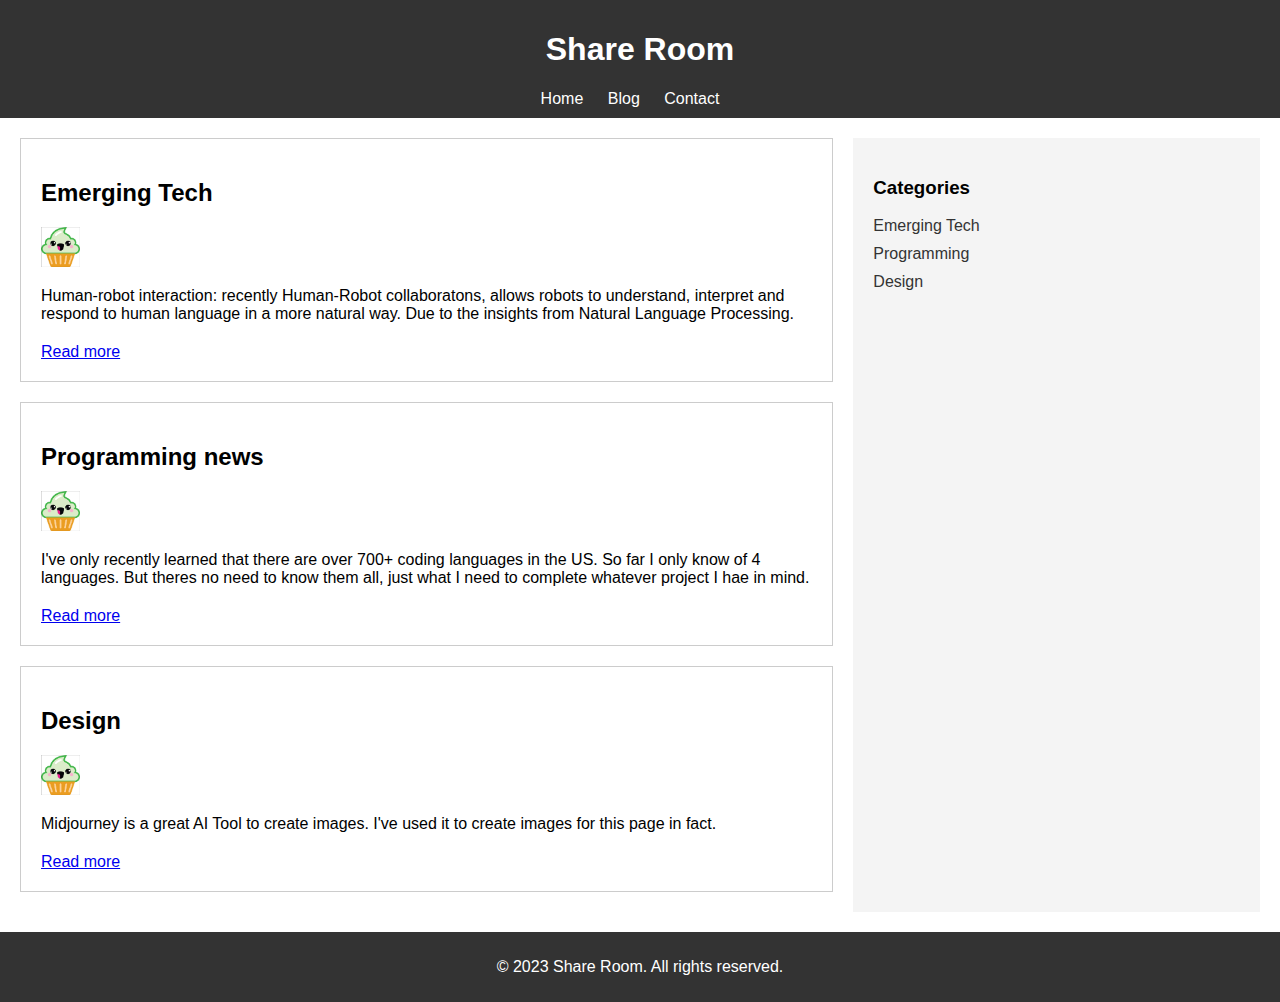
==== index.html @ dad0309f "Blog Project initial commit" ====
<!DOCTYPE html>
<html lang="en">
<head>
	<meta charset="UTF-8">
	<meta name="viewport" content="width=device-width, initial-scale=1.0">
	<link rel="stylesheet" type="text/css" href="styles.css">
	<title>Blog Zone</title>
</head>
<header>
	<h1>Share Room</h1>
		<nav>
			<ul>
				<li><a href="./index.html">Home</a></li>
				<li class="dropdown">
					<a href="#">Blog</a>
				<div class="dropdown-content">
					<a href="posts/emerging-tech.html">Emerging-Tech</a>
					<a href="posts/programming-news.html">Programming-News</a>
					<a href="posts/design.html">Design</a>
				</div>
			    </li>
				<li><a href="./contact.html">Contact</a></li>
			</ul>
		</nav>
</header>
<body>
	<div class="grid-box">
		<section class="content">
			<article>
				<h2>
					Emerging Tech
				</h2>
				<div class="blog-post">
					<img src="images/cupcake_moji.png" alt="Post Image">
				    <p>
					Human-robot interaction: recently Human-Robot collaboratons, allows robots to understand, interpret and respond to human language in a more natural way. Due to the insights from Natural Language Processing.
				    </p>
			</div>
				<a href="posts/emerging-tech.html" class="additional-info">Read more</a>
			</article>
			<article>
				<h2>Programming news</h2>
				<div class="blog-post">
					<img src="images/cupcake_moji.png" alt="Post Image">
				<p>
					I've only recently learned that there are over 700+ coding languages in the US. So far I only know of 4 languages. But theres no need to know them all, just what I need to complete whatever project I hae in mind.

				</p>
			    </div>
				<a href="posts/programming-news.html" class="additional-info">Read more</a>
			</article>
			<article>
				<h2>Design</h2>
				<div class="blog-post">
					<img src="images/cupcake_moji.png" alt="Post Image">
				<p>
					Midjourney is a great AI Tool to create images. I've used it to create images for this page in fact.
				</p>
			    </div>
				<a href="posts/design.html">Read more</a>
			</article>
		</section>				
</body>
<div class="nav_container">
 	<h3>Categories</h3>
		<a href="posts/emerging-tech.html">Emerging Tech</a>
		<a href="posts/programming-news.html">Programming</a>
		<a href="posts/design.html">Design</a>
    </div> 
</div>
<footer>
		<p>&copy; 2023 Share Room. All rights reserved.</p>
</footer>       
</html>
---- styles.css ----
/* styles.css */
body {
    font-family: Arial, sans-serif;
    margin: 0;
    padding: 0;
}

header {
    background-color: #333;
    color: #fff;
    padding: 10px 0;
    text-align: center;
}

nav ul {
    list-style: none;
    margin: 0;
    padding: 0;
}

nav ul li {
    display: inline-block;
    margin-right: 20px;
}

nav a {
    text-decoration: none;
    color: #fff;
}

.dropbtn {
    display: inline-block;
    text-decoration: none;
    color: #fff;
}

.dropdown-content {
    display: none;
    position: absolute;
    background-color: #f9f9f9;
    min-width: 160px;
    box-shadow: 0px 8px 16px 0 px rgba(0,0,0,0.2);
    z-index: 1;
}

.dropdown-content a {
    padding: 12px 16px;
    display: block;
    text-decoration: none;
    color: #333;
}

.dropdown-content a:hover {
    background-color: #ddd;
}

.dropdown:hover .dropdown-content {
    display: block;
}


.grid-box {
    display: grid;
    grid-template-columns: 2fr 1fr;
    grid-gap: 20px;
    padding: 20px;
}

.content {
    display: flex;
    flex-direction: column;
}
 
.blog-post {
    margin-bottom: 20px;
}

.blog-post img {
    max-width: 5%;
    height: auto; 
}

article {
    margin-bottom: 20px;
    padding: 20px;
    border: 1px solid #ccc;
}

.nav_container {
    display: flex;
    flex-direction: column;
    background-color: #f4f4f4;
    padding: 20px;
    text-emphasis: moccasin;
  }

.nav_container a {
    margin-bottom: 10px;
    text-decoration: none;
    color: #333;
}

.form-and-social {
    display: grid;
    grid-template-columns: 1fr;
    grid-gap: 20px;
}

.social-text {
    font-size: 18px;
    padding: 10px;
    margin-bottom: 10px;
}

.social-sharing {
    background-color: #f4f4f4;
    margin-left: 15px;
}

.social-icons {
    display: flex;
    flex-direction: column;
    gap: 10px; 
    align-items: center;
}

.form-group {
    display: flex;
    flex-direction: column; 
    gap: 10px; 
}

.form-group input,
.form-group textarea {
    width:  100%;
    padding:  12px;
    font-size: 16px;
    border:  1px solid #ccc;
    border-radius: 5px;
}

.btn {
    background-color: #333;
    color: #fff;
    padding: 10px 20px;
    border: none;
    border-radius: 5px;
    font-size: 16px;
    cursor: pointer;
}

footer {
    background-color: #333;
    color: #fff;
    text-align: center;
    padding: 10px 0;
}
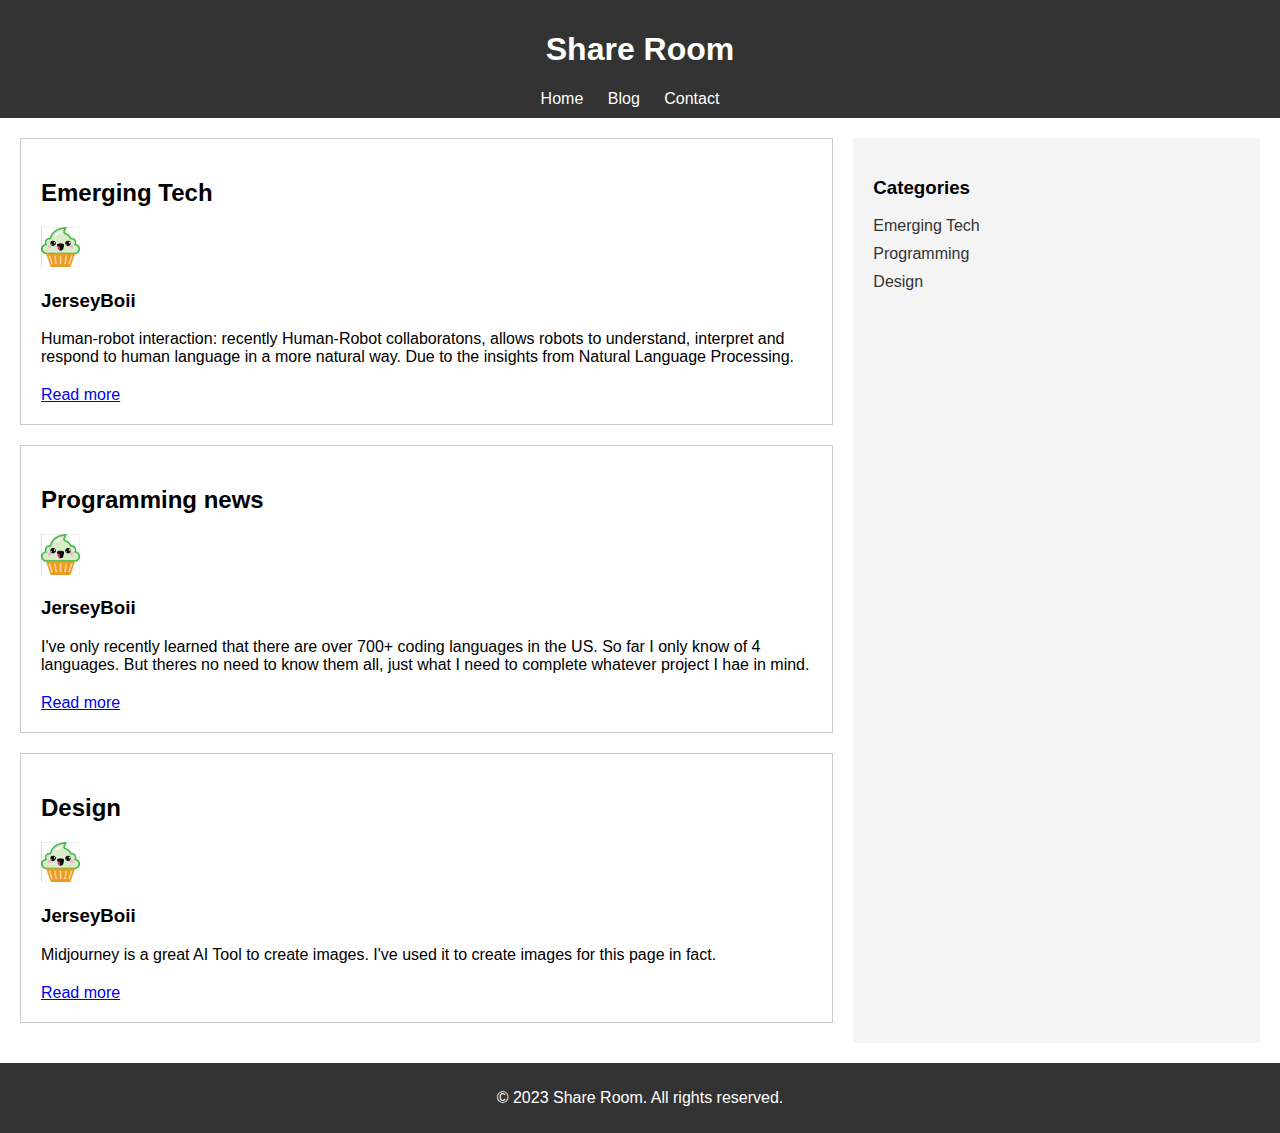
==== commit 31e8b7dc: "Adding Author for Blog Posts" ====
--- a/index.html
+++ b/index.html
@@ -32,6 +32,7 @@
 				</h2>
 				<div class="blog-post">
 					<img src="images/cupcake_moji.png" alt="Post Image">
+					<h3>JerseyBoii</h3>
 				    <p>
 					Human-robot interaction: recently Human-Robot collaboratons, allows robots to understand, interpret and respond to human language in a more natural way. Due to the insights from Natural Language Processing.
 				    </p>
@@ -42,6 +43,7 @@
 				<h2>Programming news</h2>
 				<div class="blog-post">
 					<img src="images/cupcake_moji.png" alt="Post Image">
+					<h3>JerseyBoii</h3>
 				<p>
 					I've only recently learned that there are over 700+ coding languages in the US. So far I only know of 4 languages. But theres no need to know them all, just what I need to complete whatever project I hae in mind.
 
@@ -53,6 +55,7 @@
 				<h2>Design</h2>
 				<div class="blog-post">
 					<img src="images/cupcake_moji.png" alt="Post Image">
+					<h3>JerseyBoii</h3>
 				<p>
 					Midjourney is a great AI Tool to create images. I've used it to create images for this page in fact.
 				</p>
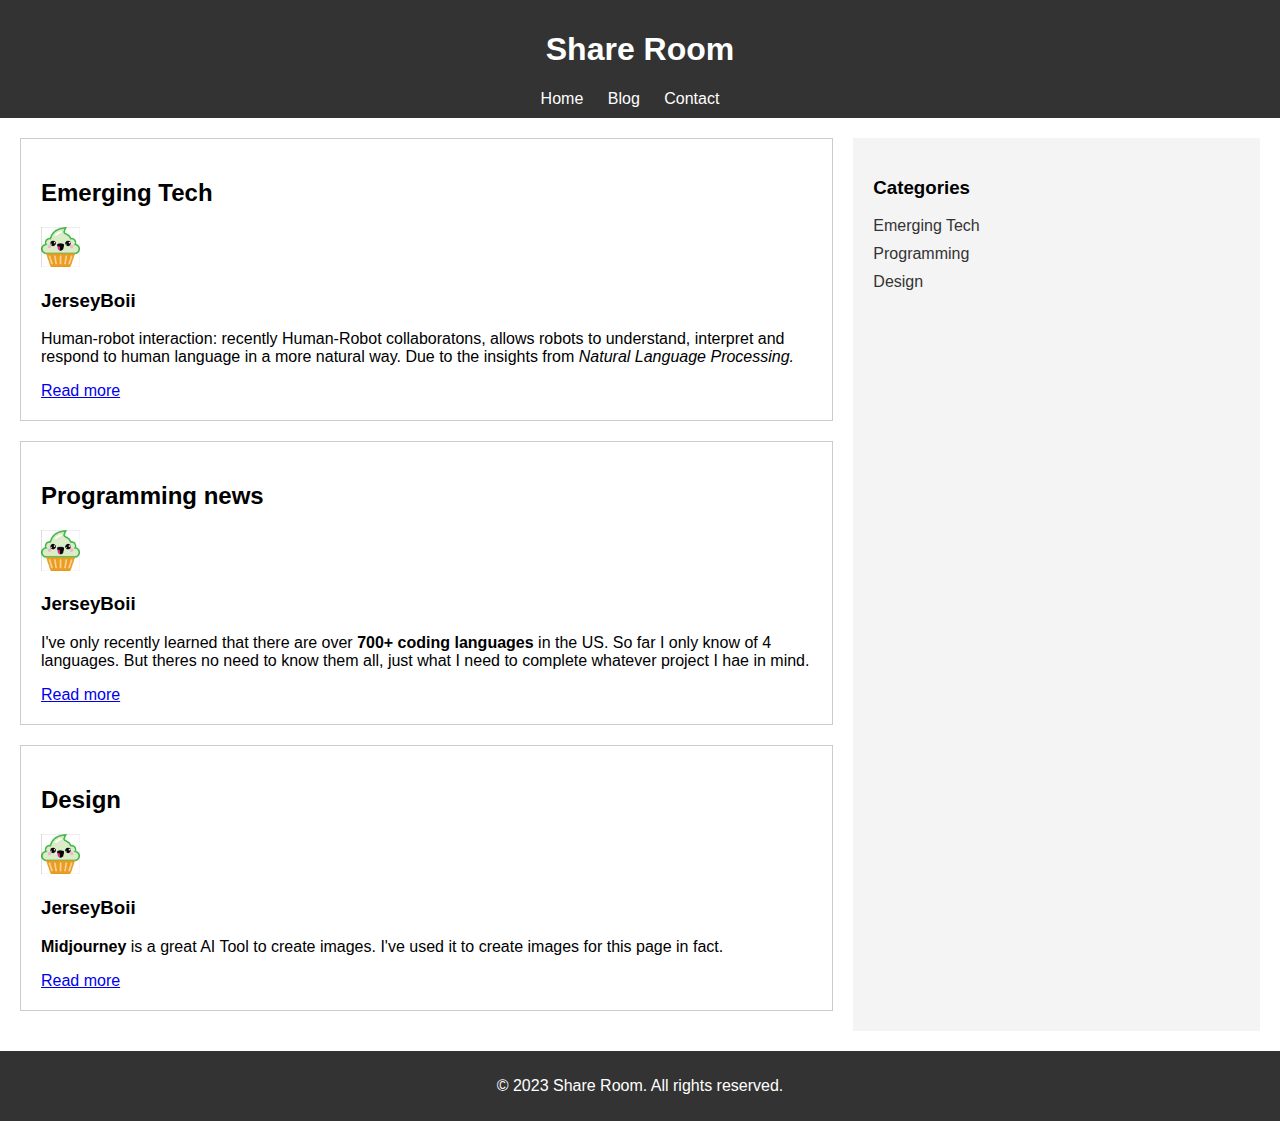
==== commit 247b0023: "adding additional CSS files and structure changes" ====
--- a/index.html
+++ b/index.html
@@ -3,7 +3,7 @@
 <head>
 	<meta charset="UTF-8">
 	<meta name="viewport" content="width=device-width, initial-scale=1.0">
-	<link rel="stylesheet" type="text/css" href="styles.css">
+	<link rel="stylesheet" type="text/css" href="css/main.css">
 	<title>Blog Zone</title>
 </head>
 <header>
@@ -14,61 +14,52 @@
 				<li class="dropdown">
 					<a href="#">Blog</a>
 				<div class="dropdown-content">
-					<a href="posts/emerging-tech.html">Emerging-Tech</a>
-					<a href="posts/programming-news.html">Programming-News</a>
-					<a href="posts/design.html">Design</a>
+					<a href="pages/emerging-tech.html">Emerging-Tech</a>
+					<a href="pages/programming-news.html">Programming-News</a>
+					<a href="pages/design.html">Design</a>
 				</div>
 			    </li>
-				<li><a href="./contact.html">Contact</a></li>
+				<li><a href="pages/contact.html">Contact</a></li>
 			</ul>
 		</nav>
 </header>
 <body>
-	<div class="grid-box">
-		<section class="content">
-			<article>
-				<h2>
-					Emerging Tech
-				</h2>
-				<div class="blog-post">
-					<img src="images/cupcake_moji.png" alt="Post Image">
-					<h3>JerseyBoii</h3>
+<div class="grid-box">
+	<section class="content">
+		<article class="blog-post">
+			<h2>Emerging Tech</h2>
+				<img src="images/cupcake_moji.png" alt="Post Image">
+				<h3>JerseyBoii</h3>
 				    <p>
-					Human-robot interaction: recently Human-Robot collaboratons, allows robots to understand, interpret and respond to human language in a more natural way. Due to the insights from Natural Language Processing.
+					Human-robot interaction: recently Human-Robot collaboratons, allows robots to understand, interpret and respond to human language in a more natural way. Due to the insights from <em>Natural Language Processing.</em>
+				    </p>	
+			<a href="pages/emerging-tech.html" class="additional-info">Read more</a>
+		</article>
+		<article class="blog-post">
+			<h2>Programming news</h2>
+				<img src="images/cupcake_moji.png" alt="Post Image">
+				<h3>JerseyBoii</h3>
+				    <p>
+					I've only recently learned that there are over <b>700+ coding languages</b> in the US. So far I only know of 4 languages. But theres no need to know them all, just what I need to complete whatever project I hae in mind.
 				    </p>
-			</div>
-				<a href="posts/emerging-tech.html" class="additional-info">Read more</a>
-			</article>
-			<article>
-				<h2>Programming news</h2>
-				<div class="blog-post">
-					<img src="images/cupcake_moji.png" alt="Post Image">
-					<h3>JerseyBoii</h3>
-				<p>
-					I've only recently learned that there are over 700+ coding languages in the US. So far I only know of 4 languages. But theres no need to know them all, just what I need to complete whatever project I hae in mind.
-
-				</p>
-			    </div>
-				<a href="posts/programming-news.html" class="additional-info">Read more</a>
-			</article>
-			<article>
-				<h2>Design</h2>
-				<div class="blog-post">
-					<img src="images/cupcake_moji.png" alt="Post Image">
-					<h3>JerseyBoii</h3>
-				<p>
-					Midjourney is a great AI Tool to create images. I've used it to create images for this page in fact.
-				</p>
-			    </div>
-				<a href="posts/design.html">Read more</a>
-			</article>
-		</section>				
+			<a href="pages/programming-news.html" class="additional-info">Read more</a>
+		</article>
+		<article class="blog-post">
+			<h2>Design</h2>
+			    <img src="images/cupcake_moji.png" alt="Post Image">
+				<h3>JerseyBoii</h3>
+				    <p>
+					<b>Midjourney</b> is a great AI Tool to create images. I've used it to create images for this page in fact.
+				    </p>
+			<a href="pages/design.html">Read more</a>
+		</article>
+	</section>				
 </body>
-<div class="nav_container">
+    <div class="nav_container">
  	<h3>Categories</h3>
-		<a href="posts/emerging-tech.html">Emerging Tech</a>
-		<a href="posts/programming-news.html">Programming</a>
-		<a href="posts/design.html">Design</a>
+		<a href="pages/emerging-tech.html">Emerging Tech</a>
+		<a href="pages/programming-news.html">Programming</a>
+		<a href="pages/design.html">Design</a>
     </div> 
 </div>
 <footer>
--- a/css/main.css
+++ b/css/main.css
@@ -0,0 +1,37 @@
+@import url('nav.css');
+@import url('blog.css');
+@import url('contact.css');
+@import url('media-queries.css');
+
+body {
+    font-family: Arial, sans-serif;
+    margin: 0;
+    padding: 0;
+}
+
+header {
+    background-color: #333;
+    color: #fff;
+    padding: 10px 0;
+    text-align: center;
+}
+
+
+.grid-box {
+    display: grid;
+    grid-template-columns: 2fr 1fr;
+    grid-gap: 20px;
+    padding: 20px;
+}
+
+.content {
+    display: flex;
+    flex-direction: column;
+}
+ 
+footer {
+    background-color: #333;
+    color: #fff;
+    text-align: center;
+    padding: 10px 0;
+}